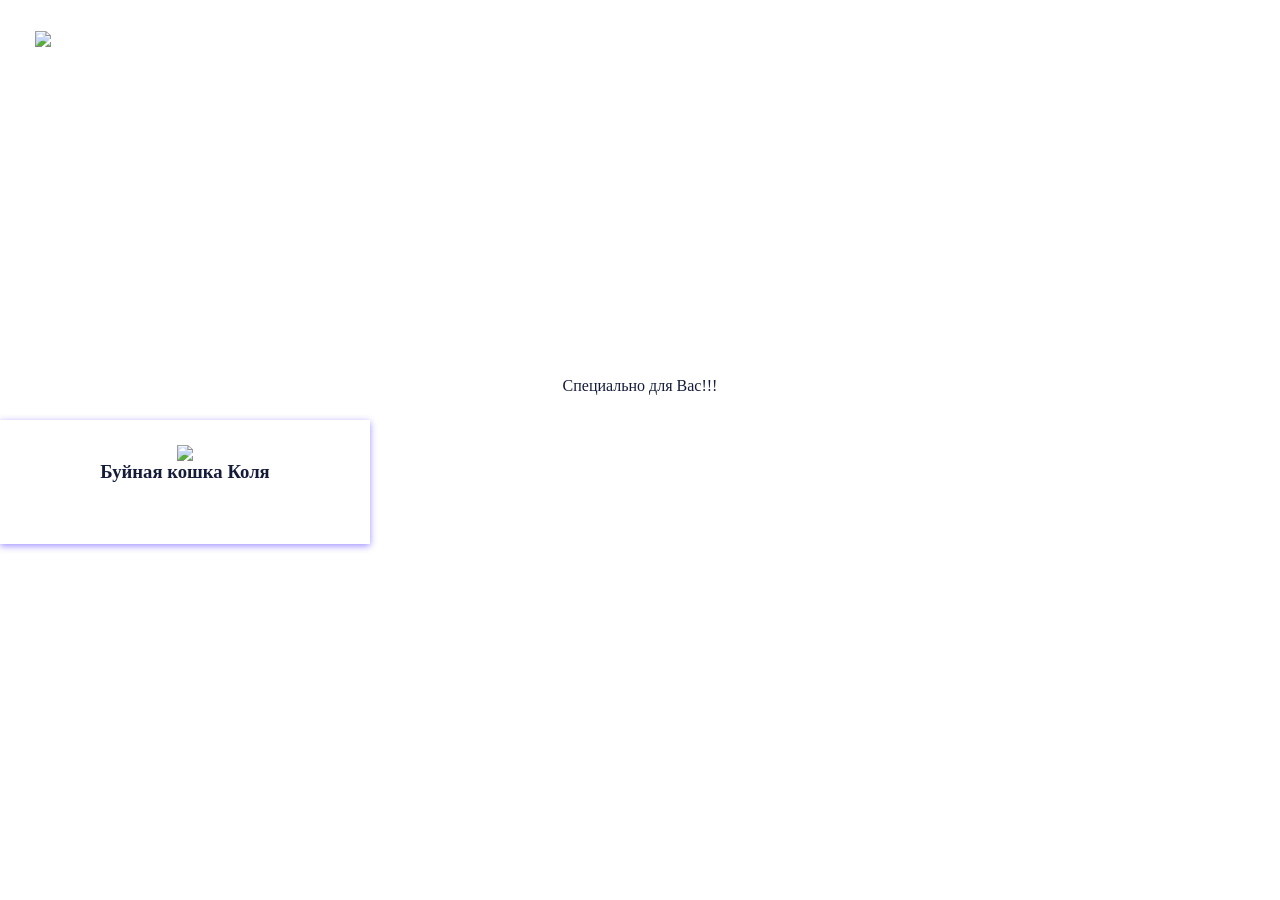
==== index.html @ b42e196a "y" ====
<html>
<head>
    <style>
	        * {
			margin: 0;
			padding: 0;
			color: white;
			}
			.container {
			padding: 0px 15px;
			margin: 0 auto; <!-- отступ будет подобран автоматически -->
			}
			.header { <!-- меню (верхнее оглавление) -->
			color: white;
			padding: 20px;
			background: url(bejevii.jpg);
			background-size: cover;
			}
			.menu-item {
			list-style: none;			<!-- чтобы исчезли точки (вспомнит маркированный список) -->
			color: white;
			}
			.menu-link {
			text-decoration:none; <!-- убирается нижнее подчеркивание при вводе ссылок -->
			color: white;
			}
			.menu {
			display: flex;
			flex-direction: row;
			}
			.header-logo {
			display: flex;
			flex-direction: row;
			align-items: center;
			}
			.banner-section {
			background: url(grey.jpg);
			padding: 100px 0;
			background-size: cover;
			
			}
			.header-row {
			display: flex;
			flex-direction: row;
			align-items: center;
			}
			.header-logo {
			display: flex;
			flex-direction: row;
			align-items: center;
			flex-grow: 1;
			}
			.banner-text {
			color: white;
			text-align: center;
			}
			.banner-title {
			font-size: 48px;
			}
			.logo-title {
			color: white;
			}
			.header-menu {
			color: white;
			}
			.card-title, .cards-description {
			color: #151c39;
			text-align: center;
			}
			.card {
			padding: 25px;
			margin-top: 25px;
			width: 25%;
			background: white;
			box-shadow: 0px 2px 7px #9e90ff;
			text-align: center;
			}
			.card: hover {
			box-shadow: 0px 10px 30px #9e90ff;
			}
			.card-link {
			}
	</style>
</head>
<body> <!-- START HEADER -->
<header class="header"> <!-- меню (верхнее оглавление) -->
	    <div class="container header-row">
		    <!-- start block logo -->
		    <div class="header-logo">
			    <img src="C:\Users\sofi1\Downloads\cat.png" class="logo-img"></img>
				<h1 class="logo-title">CATS</h1>
			</div>
			<!-- start block menu -->
			<div class="header-menu">
			    <ul class="menu">
				    <li class="menu-item">
					    <a href="#" class="menu-link">Home</a>
					</li>
					<li class="menu-item">
					    <a href="#" class="menu-link">About</a>
					</li>
					<li class="menu-item">
					    <a href="#" class="menu-link">Animals</a>
					</li>
				</ul>
			</div>
		</div>
	</header>
	<main class="main"> <!-- основное содержимое (баннер, карточки)-->
	<section class="banner-section"> <!-- блок информации (главы, вкладки, диалоговое окно)-->
	    <div class="container">
		    <div class="banner-text">
			    <h1 class="banner-title">
				    Зоомагазин
				</h1>
				<div class="banner-description">
				    Заведи питомца!
				</div>
			</div>
		</div>
	</section>
	
	 <section class="cards-section">
	    <div class="container">
		    <h1 class="cards-title">Рекомендуемые животные!!!</h1>
			<div class="cards-description">Специально для Вас!!!</div>
		</div>
        
        <div class="cards">	
            <div class="cards-row">
                <div class="card">
                    <img class="card-img" src="C:\Users\sofi1\OneDrive\Рабочий стол\mycat.jpg">	
                    <h3 class="card-title">Буйная кошка Коля</h3>
                    <div class="card-text">Ищет буйных хозяев</div>
                    <div class="card-button">
                        <a class="card-link" href="#">Узнать подробности</a>
                    </div>
                </div>
            </div>
        </div>			
	 </section>
	</main>
	<footer class="footer"> <!--"подвал"-->
	</footer>
</body>
</html>
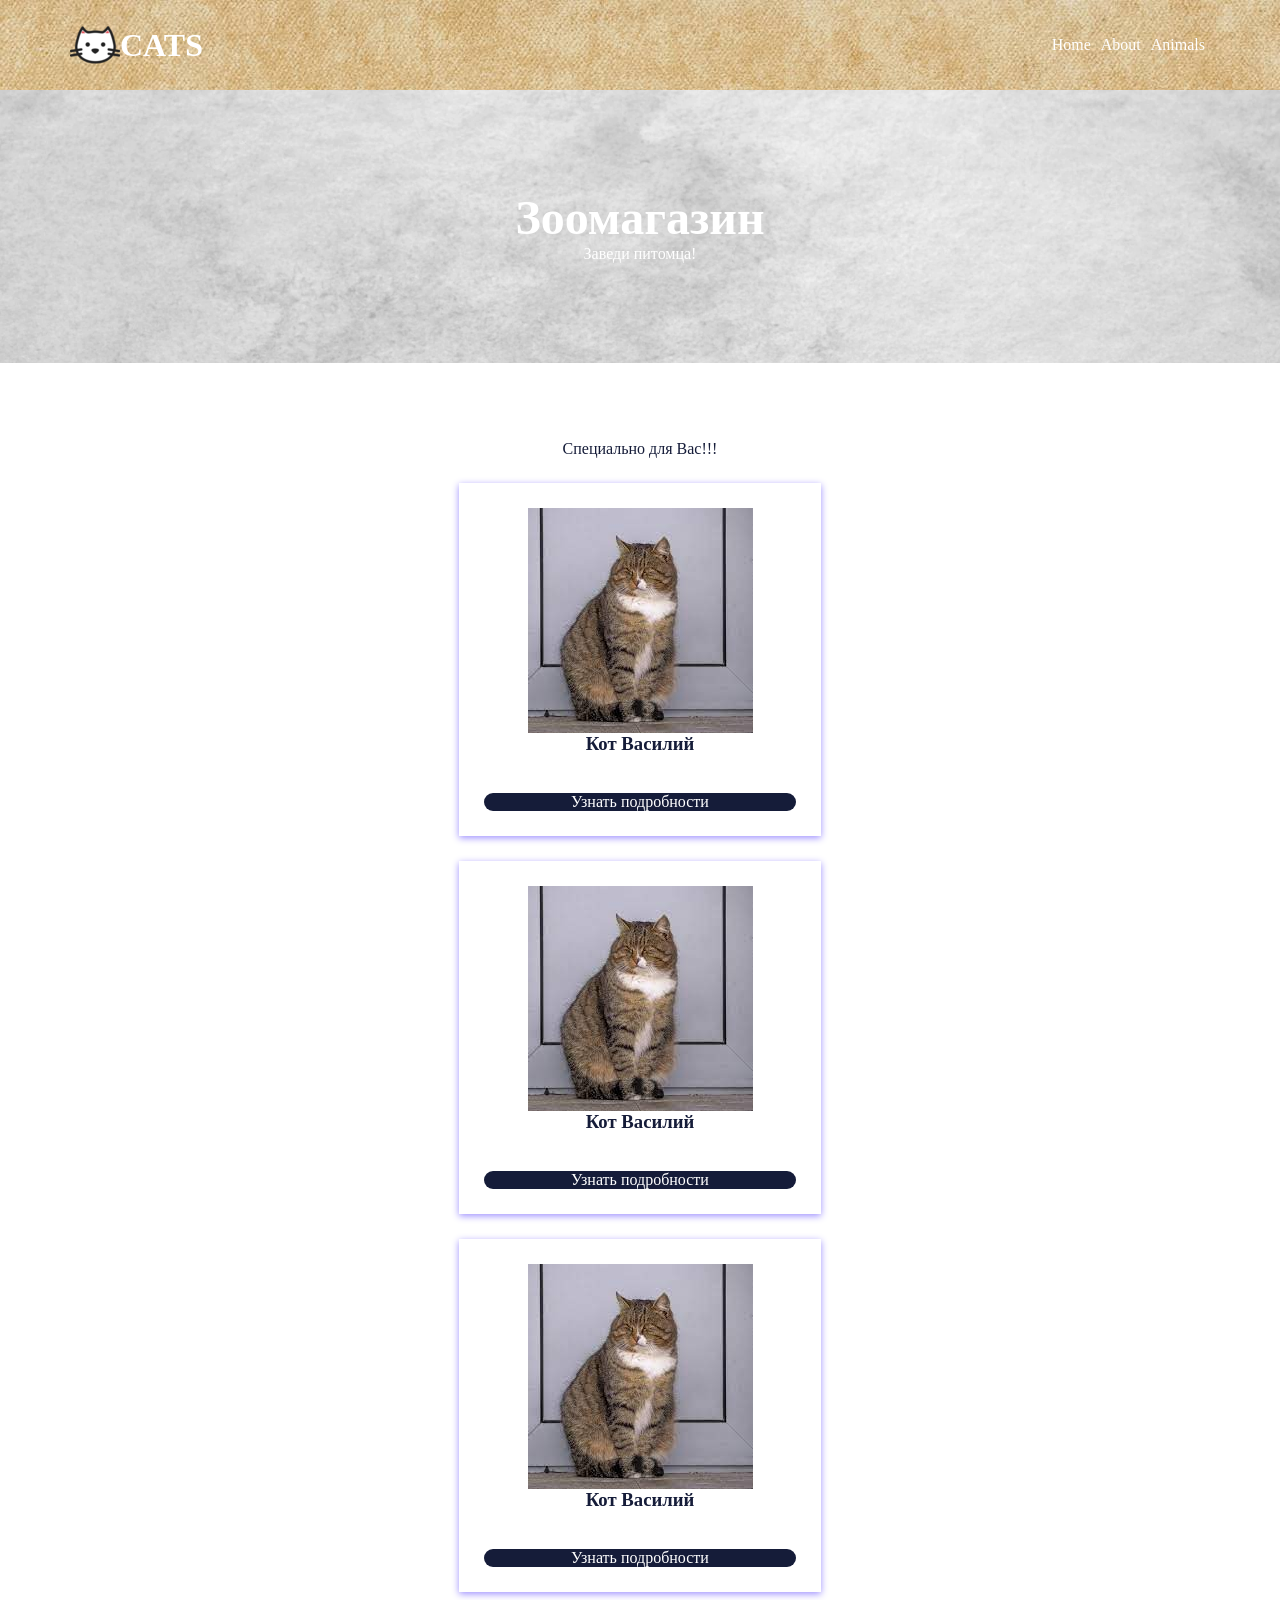
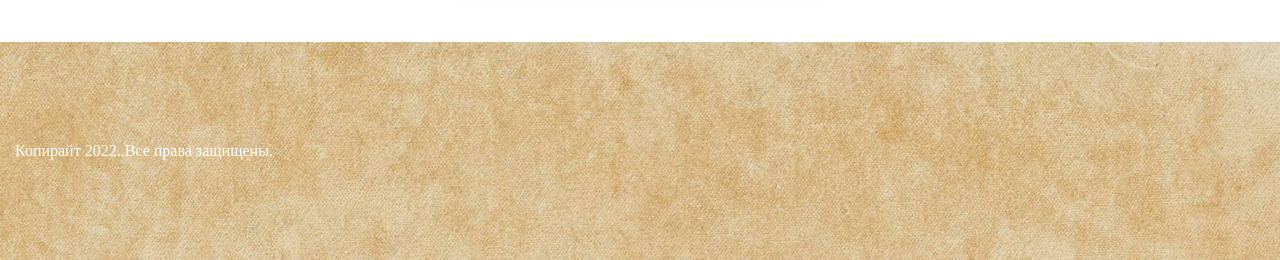
==== commit 654210a1: "y" ====
--- a/index.html
+++ b/index.html
@@ -1,93 +1,13 @@
 <html>
 <head>
-    <style>
-	        * {
-			margin: 0;
-			padding: 0;
-			color: white;
-			}
-			.container {
-			padding: 0px 15px;
-			margin: 0 auto; <!-- отступ будет подобран автоматически -->
-			}
-			.header { <!-- меню (верхнее оглавление) -->
-			color: white;
-			padding: 20px;
-			background: url(bejevii.jpg);
-			background-size: cover;
-			}
-			.menu-item {
-			list-style: none;			<!-- чтобы исчезли точки (вспомнит маркированный список) -->
-			color: white;
-			}
-			.menu-link {
-			text-decoration:none; <!-- убирается нижнее подчеркивание при вводе ссылок -->
-			color: white;
-			}
-			.menu {
-			display: flex;
-			flex-direction: row;
-			}
-			.header-logo {
-			display: flex;
-			flex-direction: row;
-			align-items: center;
-			}
-			.banner-section {
-			background: url(grey.jpg);
-			padding: 100px 0;
-			background-size: cover;
-			
-			}
-			.header-row {
-			display: flex;
-			flex-direction: row;
-			align-items: center;
-			}
-			.header-logo {
-			display: flex;
-			flex-direction: row;
-			align-items: center;
-			flex-grow: 1;
-			}
-			.banner-text {
-			color: white;
-			text-align: center;
-			}
-			.banner-title {
-			font-size: 48px;
-			}
-			.logo-title {
-			color: white;
-			}
-			.header-menu {
-			color: white;
-			}
-			.card-title, .cards-description {
-			color: #151c39;
-			text-align: center;
-			}
-			.card {
-			padding: 25px;
-			margin-top: 25px;
-			width: 25%;
-			background: white;
-			box-shadow: 0px 2px 7px #9e90ff;
-			text-align: center;
-			}
-			.card: hover {
-			box-shadow: 0px 10px 30px #9e90ff;
-			}
-			.card-link {
-			}
-	</style>
+	    <link rel="stylesheet" href="style.css">
 </head>
 <body> <!-- START HEADER -->
 <header class="header"> <!-- меню (верхнее оглавление) -->
 	    <div class="container header-row">
 		    <!-- start block logo -->
 		    <div class="header-logo">
-			    <img src="C:\Users\sofi1\Downloads\cat.png" class="logo-img"></img>
+			    <img src="image\cat.png" class="logo-img"></img>
 				<h1 class="logo-title">CATS</h1>
 			</div>
 			<!-- start block menu -->
@@ -122,25 +42,54 @@
 	
 	 <section class="cards-section">
 	    <div class="container">
+	<div class="cards-text">		
 		    <h1 class="cards-title">Рекомендуемые животные!!!</h1>
 			<div class="cards-description">Специально для Вас!!!</div>
-		</div>
+	</div>
         
         <div class="cards">	
             <div class="cards-row">
                 <div class="card">
-                    <img class="card-img" src="C:\Users\sofi1\OneDrive\Рабочий стол\mycat.jpg">	
-                    <h3 class="card-title">Буйная кошка Коля</h3>
-                    <div class="card-text">Ищет буйных хозяев</div>
+                    <img class="card-img" src="image/Vasiliy.jpg">	
+                    <h3 class="card-title">Кот Василий</h3>
+                    <div class="card-text">Ищет добрых хозяев</div>
                     <div class="card-button">
                         <a class="card-link" href="#">Узнать подробности</a>
                     </div>
                 </div>
             </div>
-        </div>			
+        </div>
+        <div class="cards">	
+            <div class="cards-row">
+                <div class="card">
+                    <img class="card-img" src="image/Vasiliy.jpg">	
+                    <h3 class="card-title">Кот Василий</h3>
+                    <div class="card-text">Ищет добрых хозяев</div>
+                    <div class="card-button">
+                        <a class="card-link" href="#">Узнать подробности</a>
+                    </div>
+                </div>
+            </div>
+        </div>
+        <div class="cards">	
+            <div class="cards-row">
+                <div class="card">
+                    <img class="card-img" src="image/Vasiliy.jpg">	
+                    <h3 class="card-title">Кот Василий</h3>
+                    <div class="card-text">Ищет добрых хозяев</div>
+                    <div class="card-button">
+                        <a class="card-link" href="#">Узнать подробности</a>
+                    </div>
+                </div>
+            </div>
+        </div>		
 	 </section>
 	</main>
 	<footer class="footer"> <!--"подвал"-->
+	    <div class="container">
+		    <div class="copyright">
+			    Копирайт 2022. Все права защищены.
+			</div>
 	</footer>
 </body>
 </html>
--- a/style.css
+++ b/style.css
@@ -0,0 +1,112 @@
+            * {
+			margin: 0;
+			padding: 0;
+			color: white;
+			}
+			.container {
+			padding: 0px 15px;
+			margin: 0 auto; <!-- отступ будет подобран автоматически -->
+			}
+			.header { <!-- меню (верхнее оглавление) -->
+			color: white;
+			padding: 20px;
+			background: url(image/bejevii.jpg);
+			}
+			.menu-item {
+			list-style: none;			<!-- чтобы исчезли точки (вспомнит маркированный список) -->
+			color: white;
+			}
+			.menu-link {
+			text-decoration:none; <!-- убирается нижнее подчеркивание при вводе ссылок -->
+			color: white;
+			padding: 0 5px;
+			}
+			.menu {
+			display: flex;
+			flex-direction: row;
+			}
+			.header-logo {
+			display: flex;
+			flex-direction: row;
+			align-items: center;
+			}
+			.header-row {
+			display: flex;
+	        flex-direction: row;
+	        align-items: center;
+	        padding: 0 50px;
+			}
+			.banner-section {
+			background: url(image/grey.jpg);
+			padding: 100px 0;
+			background-size: cover;
+			
+			}
+			.header-row {
+			display: flex;
+			flex-direction: row;
+			align-items: center;
+			}
+			.header-logo {
+			display: flex;
+			flex-direction: row;
+			align-items: center;
+			flex-grow: 1;
+			}
+			.banner-text {
+			color: white;
+			text-align: center;
+			}
+			.banner-title {
+			font-size: 48px;
+			}
+			.footer {
+			background: url(image/bejevii.jpg);
+			background-size: cover;
+			padding: 100px 0;
+			}
+			.copyright {
+			color: white;
+			}
+			.logo-title {
+			color: white;
+			}
+			.header-menu {
+			color: white;
+			}
+			.cards-section {
+			padding: 50px 0;
+			}
+			.card-title, .cards-description {
+			color: #151c39;
+			text-align: center;
+			}
+			.card {
+			padding: 25px;
+			margin-top: 25px;
+			width: 25%;
+			background: white;
+			box-shadow: 0px 2px 7px #9e90ff;
+			text-align: center;
+			}
+			.card: hover {
+			box-shadow: 0px 10px 30px #9e90ff;
+			}
+			.card-link {
+			text-decoration: none;
+			color: white;
+			}
+			.card-button {
+			text-align: center;
+			background: #151c39;
+			padding: 10 px 70px;
+			border-radius: 10px;
+			}
+			.card-title, .card-text {
+			margin-bottom: 10px;
+			}
+			.cards-row {
+			display: flex;
+			flex-direction: row;
+			justify-content: space-around;
+			}
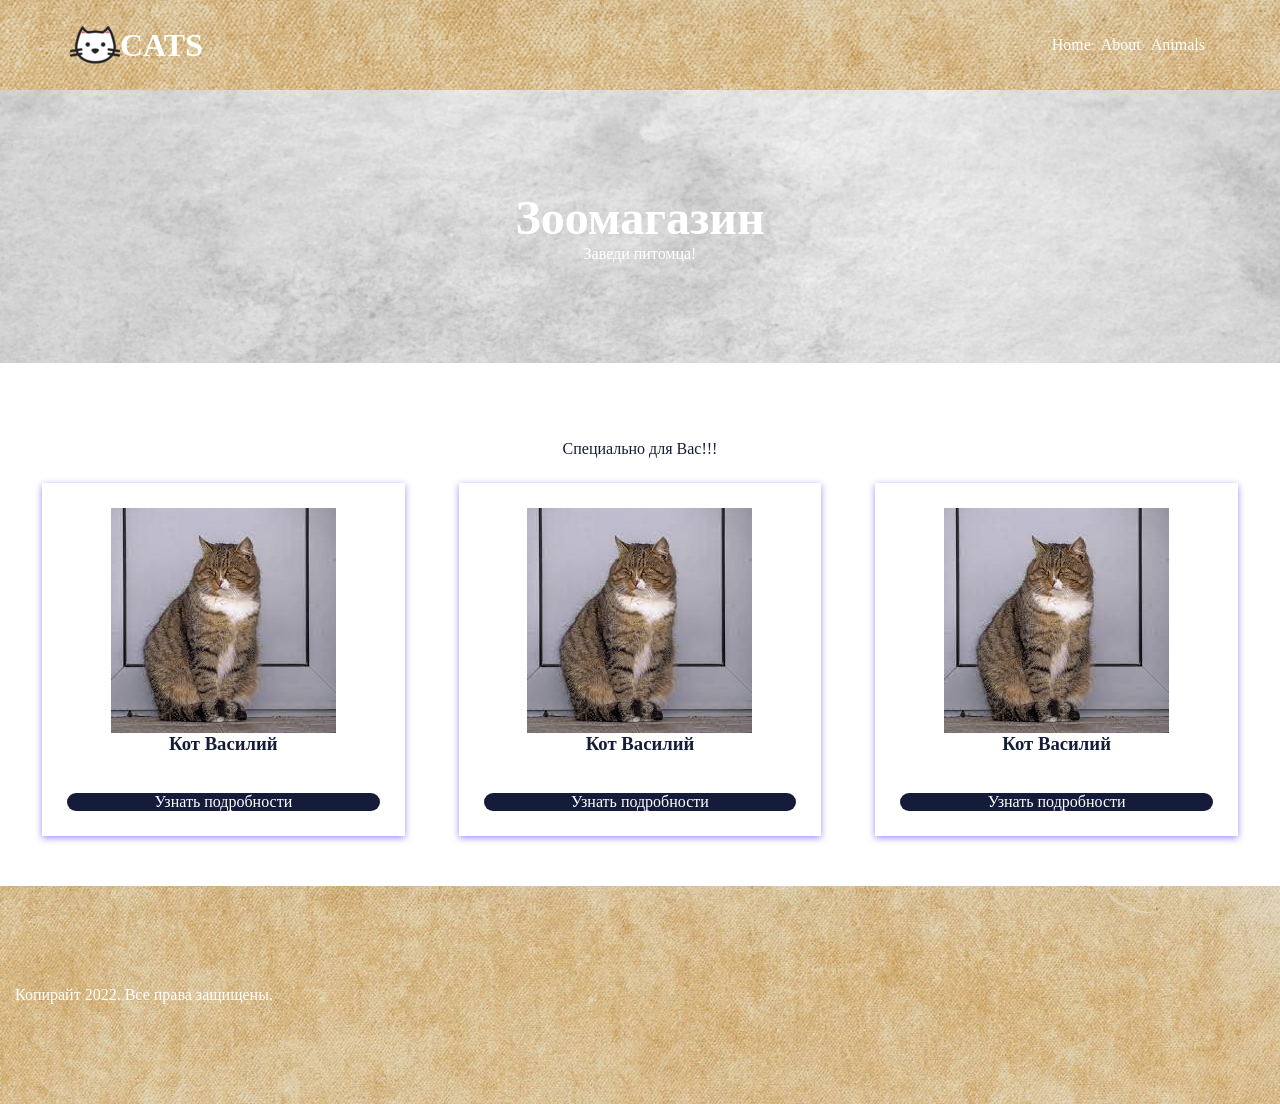
==== commit 98478a66: "y" ====
--- a/index.html
+++ b/index.html
@@ -57,11 +57,15 @@
                         <a class="card-link" href="#">Узнать подробности</a>
                     </div>
                 </div>
-            </div>
-        </div>
-        <div class="cards">	
-            <div class="cards-row">
-                <div class="card">
+				<div class="card">
+                    <img class="card-img" src="image/Vasiliy.jpg">	
+                    <h3 class="card-title">Кот Василий</h3>
+                    <div class="card-text">Ищет добрых хозяев</div>
+                    <div class="card-button">
+                        <a class="card-link" href="#">Узнать подробности</a>
+                    </div>
+                </div>
+				<div class="card">
                     <img class="card-img" src="image/Vasiliy.jpg">	
                     <h3 class="card-title">Кот Василий</h3>
                     <div class="card-text">Ищет добрых хозяев</div>
@@ -71,18 +75,7 @@
                 </div>
             </div>
         </div>
-        <div class="cards">	
-            <div class="cards-row">
-                <div class="card">
-                    <img class="card-img" src="image/Vasiliy.jpg">	
-                    <h3 class="card-title">Кот Василий</h3>
-                    <div class="card-text">Ищет добрых хозяев</div>
-                    <div class="card-button">
-                        <a class="card-link" href="#">Узнать подробности</a>
-                    </div>
-                </div>
-            </div>
-        </div>		
+        
 	 </section>
 	</main>
 	<footer class="footer"> <!--"подвал"-->
